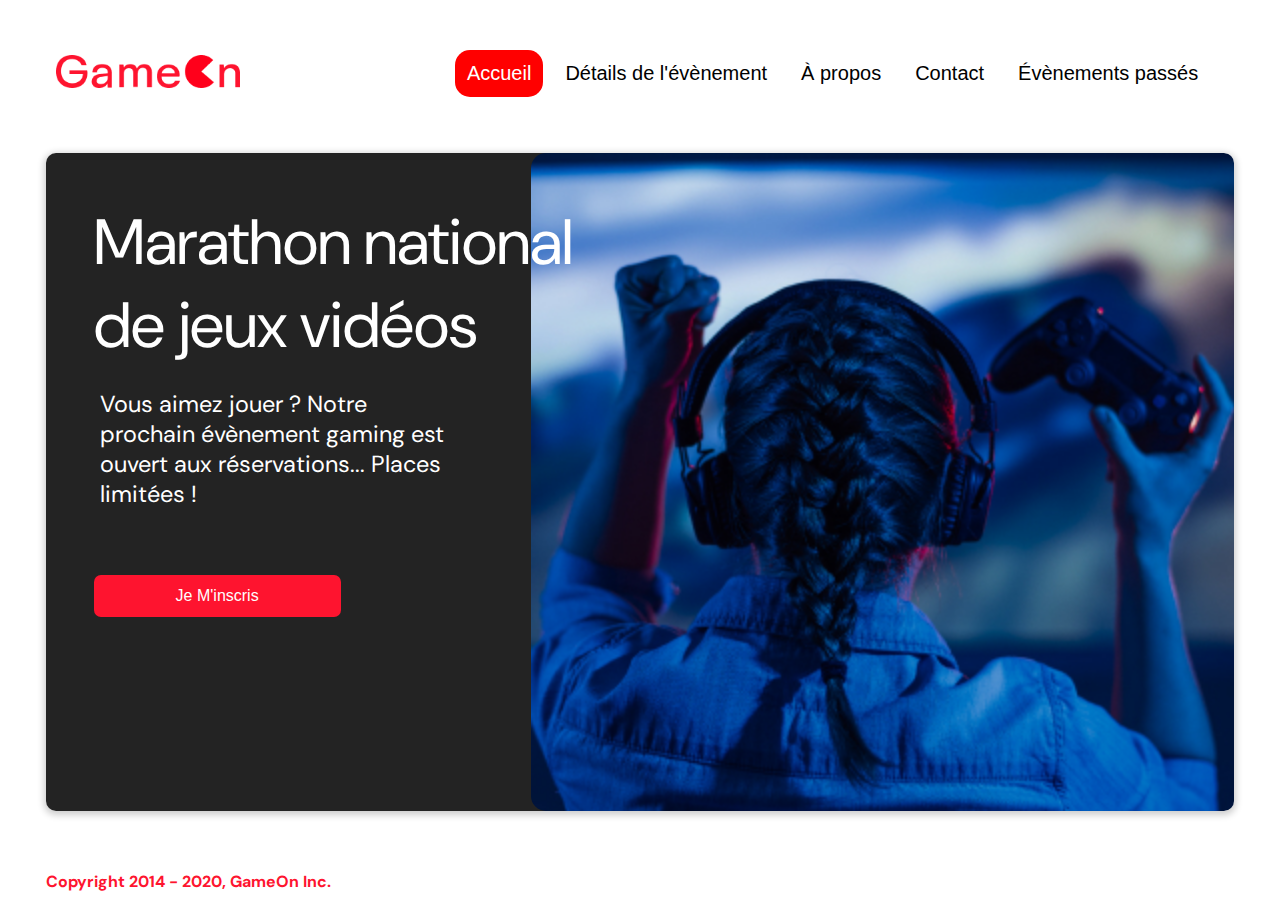
==== index.html @ 73be623e "style modification" ====
<!DOCTYPE html>
<html lang="FR-fr">
  <head>
    <meta charset="utf-8" />
    <title>GameOn - Réservation</title>
    <meta name="viewport" content="width=device-width,initial-scale=1" />
    <link rel="stylesheet" href="./css/style.css" />
    <link rel="stylesheet" href="./css/responsiv.css" />
    <link rel="stylesheet" href="https://cdnjs.cloudflare.com/ajax/libs/font-awesome/4.7.0/css/font-awesome.min.css">
    <link href="https://fonts.googleapis.com/css?family=DM+Sans" rel="stylesheet"/>
  </head>
  <body>
    <div id="bloc-page">
      <!-- header avec logo et menu de navigation responsiv (bouton menu pour les petites resolution)-->
      <div class="topnav" id="myTopnav">
        <div class="header-logo">
          <img alt="logo"  src="public/Logo.png"/>
        </div>
        <div class="main-navbar">
          <a href="javascript:void(0);" class="icon" onclick="editNav()"><i class="fa fa-bars"></i></a>
          <a href="#" class="active"><span>Accueil</span></a>
          <a href="#"><span>Détails de l'évènement</span></a>
          <a href="#"><span>À propos</span></a>
          <a href="#"><span>Contact</span></a>
          <a href="#"><span>Évènements passés</span></a>
        </div>
      </div>
      <main>
        <div class="hero-section">
          <div class="hero-content">
            <h1 class="hero-headline">
              Marathon national<br>
              de jeux vidéos
            </h1>
            <p class="hero-text">
              Vous aimez jouer ? Notre prochain évènement gaming est ouvert
              aux réservations... Places limitées !
            </p>
            <button class="btn-signup modal-btn" onclick="modalDisplay('block')">
              je m'inscris
            </button>
          </div>
          <div class="hero-img">
            <img src="public/bg_img.jpg" alt="img" />
          </div>
          <button class="btn-signup modal-btn" onclick="modalDisplay('block')">
            Je m'inscris
          </button>
        </div>

        <div class="bground" id="modal">
          <div class="content">
            <span onclick="modalDisplay('none')" 
          class="close"></span>
            <div class="modal-body">
              <form
                name="reserve"
                action="index.html"
                method="get"
                class="registration-form"
              >
                <div
                  class="formData">
                  <label for="first">Prénom</label><br>
                  <input
                    class="text-control"
                    type="text"
                    id="first"
                    name="first"
                    pattern="[a-z]"
                  /><br>
                  <span class="firstErrorMsg hidden">Veuillez entrer 2 caractères ou plus pour le champ du prénom</span>
                </div>
                <div
                  class="formData">
                  <label for="last">Nom</label><br>
                  <input
                    class="text-control"
                    type="text"
                    id="last"
                    name="last"
                  /><br>
                  <span class="hidden lastErrorMsg">Veuillez entrer 2 caractères ou plus pour le champ du nom</span>
                </div>
                <div
                  class="formData">
                  <label for="email">E-mail</label><br>
                  <input
                    class="text-control"
                    id="email"
                    name="email"
                  /><br>
                  <span class="hidden emailErrorMsg">Veuillez entrer un email valide</span>
                </div>
                <div
                  class="formData">
                  <label for="birthdate">Date de naissance</label><br>
                  <input
                    class="text-control"
                    type="date"
                    id="birthdate"
                    name="birthdate"
                  /><br>
                  <span class="hidden ageErrorMsg">Vous devez entrer votre date de naissance</span>
                </div>
                <div
                  class="formData">
                  <label for="quantity">À combien de tournois GameOn avez-vous déjà participé ?</label><br>
                  <input type="number" class="text-control" id="quantity" name="quantity" min="0" max="99">
                    <span class="hidden tournamentErrorMsg">Vous devez choisir une option.</span>
                </div>
                <label>Quelles villes ?</label>
                <div
                  class="formData" id="city-radios">
                  <input
                    class="checkbox-input"
                    type="radio"
                    id="location1"
                    name="location"
                    value="New York"
                  />
                  <label class="checkbox-label" for="location1">
                    <span class="checkbox-icon"></span>
                    New York</label
                  >
                  <input
                    class="checkbox-input"
                    type="radio"
                    id="location2"
                    name="location"
                    value="San Francisco"
                  />
                  <label class="checkbox-label" for="location2">
                    <span class="checkbox-icon"></span>
                    San Francisco</label
                  >
                  <input
                    class="checkbox-input"
                    type="radio"
                    id="location3"
                    name="location"
                    value="Seattle"
                  />
                  <label class="checkbox-label" for="location3">
                    <span class="checkbox-icon"></span>
                    Seattle</label
                  >
                  <input
                    class="checkbox-input"
                    type="radio"
                    id="location4"
                    name="location"
                    value="Chicago"
                  />
                  <label class="checkbox-label" for="location4">
                    <span class="checkbox-icon"></span>
                    Chicago</label
                  >
                  <input
                    class="checkbox-input"
                    type="radio"
                    id="location5"
                    name="location"
                    value="Boston"
                  />
                  <label class="checkbox-label" for="location5">
                    <span class="checkbox-icon"></span>
                    Boston</label
                  >
                  <input
                    class="checkbox-input"
                    type="radio"
                    id="location6"
                    name="location"
                    value="Portland"
                  />
                  <label class="checkbox-label" for="location6">
                    <span class="checkbox-icon"></span>
                    Portland</label
                  >
                  <span class="hidden tournamentCityErrorMsg">Vous devez choisir une option.</span>
                </div>


                <div
                  class="formData"
                  id="termsAndConditions">
                  <input
                    class="checkbox-input"
                    type="checkbox"
                    id="acceptConditions"
                  />
                  <label class="checkbox2-label" for="acceptConditions" >
                    <span class="checkbox-icon"></span>
                    J'ai lu et accepté les conditions d'utilisation.
                  </label>
                  <br>
                  <input class="checkbox-input" type="checkbox" id="checkbox2" />
                  <label class="checkbox2-label" for="checkbox2">
                    <span class="checkbox-icon"></span>
                    Je souhaite être prévenu des prochains évènements.
                  </label>
                  <br>
                  <span class="hidden termsCheckMsg">Vous devez accepté les conditions d'utilisation</span>
                </div>
                <input id="submit-button" class="btn-submit" type="submit" value="C'est parti" onclick="isFormValid()" />
              </form>
            </div>
          </div>
        </div>
      </main>
      <div class="bground-thank" id="thank">
        <div class="content-thank">
          <span class="close" id="closethanks" onclick="thankDisplay('none')"></span>
          <div class="thank-body">
            <p class="text-thank">Merci !<br/> Votre réservation a bien été reçue.</p>
          </div>
          <button type="submit" class="btn-submit button-thank" value="Fermer" onclick="thankDisplay('none')"/>
        </div>
      </div>
      <footer>
        <p class="copyrights">
          Copyright 2014 - 2020, GameOn Inc.
        </p>
      </footer>
      <script src="scripts/form.js"></script>
      <script src="scripts/responsiv.js"></script>
      <script src="scripts/notify-inscription.js"></script>
    </div>
  </body>
</html>
---- css/style.css ----
@charset "UTF-8";
:root {
  --font-default: "DM Sans", Arial, Helvetica, sans-serif;
  --font-slab: var(--font-default);
  --modal-duration: 0.8s;
}

* {
  box-sizing: border-box;
  margin: 0;
  padding: 0;
}

body {
  margin: auto;
  display: flex;
  flex-direction: column;
  background-image: url("background.png");
  font-family: var(--font-default);
  font-size: 18px;
  max-width: 1300px;
}

main {
  font-size: 130%;
  font-weight: bolder;
  color: black;
  padding-top: 0.5vw;
  padding-left: 2vw;
  padding-right: 2vw;
  margin: 1px 20px 15px;
  border-radius: 2rem;
  text-align: justify;
}

.modal-btn {
  background: #fe142f;
  border-radius: 1rem;
  color: #fff;
  cursor: pointer;
  display: flex;
  font-size: 1rem;
}

.modal-btn:hover {
  background: #3876ac;
}

.text-label {
  font-weight: normal;
  font-size: 16px;
}

.hero-section {
  border-radius: 10px;
  display: flex;
  grid-template-columns: repeat(12, 1fr);
  overflow: hidden;
  box-shadow: 0 2px 7px 2px rgba(0, 0, 0, 0.2);
  margin-bottom: 10px;
}

.hero-content {
  width: 40%;
  padding: 3rem 3rem;
  background: #232323;
  color: #fff;
  position: relative;
  text-align: left;
}

.hero-content::after {
  content: "";
  width: 50%;
  height: 100%;
  background: #232323;
  position: absolute;
  right: -80px;
  top: 0;
}

.hero-content > * {
  position: relative;
  z-index: 1;
}

.hero-headline {
  font-size: 4rem;
  font-weight: normal;
  white-space: nowrap;
}

.hero-text {
  font-weight: normal;
  margin-top: 1rem;
  grid-column: span 7;
}

.btn-signup {
  outline: none;
  text-transform: capitalize;
  font-size: 1.3rem;
  margin-top: 59px;
}

.hero-img img {
  position: relative;
  left: 10px;
  border-radius: 15px;
  display: flex;
  height: 100%;
  width: 200%;
  object-fit: cover;
  padding: 0;
}

.copyrights {
  color: #fe142f;
  padding: 0;
  font-size: 1rem;
  margin: 60px 0 30px;
  font-weight: bolder;
}

.hero-section > .btn-signup {
  display: none;
}

footer {
  padding-left: 2vw;
  padding-right: 2vw;
  margin: 0 20px;
}

p {
  margin-bottom: 0;
  padding: 0.5vw;
}

.formData span {
  color: red;
  font-size: 13px;
}

.hidden {
  display: none;
}

img {
  padding-right: 1rem;
}

.topnav {
  overflow: hidden;
  margin: 3.5%;
}

.header-logo {
  float: left;
  padding-left: 0.7rem;
  padding-top: 10px;
}

.header-logo img {
  width: 200px;
}

.main-navbar {
  float: right;
  margin-right: 20px;
}

.topnav a {
  float: left;
  display: block;
  color: #000000;
  text-align: center;
  padding: 12px 12px;
  margin: 5px;
  text-decoration: none;
  font-size: 20px;
  font-family: Roboto, sans-serif;
}

.topnav a:hover {
  background-color: #ff0000;
  color: #ffffff;
  border-radius: 15px;
}

.topnav a.active {
  background-color: #ff0000;
  color: #ffffff;
  border-radius: 15px;
}

.topnav .icon {
  display: none;
}

.footer {
  margin: 20px;
  padding: 10px;
  font-family: var(--font-slab);
}

/* Modal form */
.button {
  background: #fe142f;
  margin-top: 0.5em;
  padding: 1em;
  color: #fff;
  border-radius: 15px;
  cursor: pointer;
  font-size: 16px;
}

.button:hover {
  background: #3876ac;
}

.smFont {
  font-size: 16px;
}

.bground {
  display: none;
  position: fixed;
  z-index: 1;
  left: 0;
  top: 0;
  height: 100%;
  width: 100%;
  overflow: auto;
  background-color: rgba(26, 39, 156, 0.4);
}

#thank {
display: none;
}

.bground-thank {
  display: none;
  position: fixed;
  z-index: 1;
  left: 0;
  top: 0;
  height: 100%;
  width: 100%;
  overflow: auto;
}

.content {
  margin: 5% auto;
  width: 100%;
  max-width: 500px;
  animation-name: modalopen;
  animation-duration: var(--modal-duration);
  background: #232323;
  border-radius: 10px;
  overflow: hidden;
  position: relative;
  color: #fff;
  padding-top: 10px;
}

.content-thank {
  margin: 5% auto;
  width: 100%;
  max-width: 500px;
  height: 740px;
  animation-name: thankopen;
  animation-duration: var(--thank-duration);
  background: #232323;
  border-radius: 10px;
  position: relative;
  padding-top: 10px;
}

.modal-body {
  padding: 15px 8%;
  margin: 15px auto;
}

label {
  font-family: var(--font-default);
  font-size: 15px;
  font-weight: normal;
  display: inline-block;
  margin-bottom: 9px;
}

input {
  padding: 8px;
  border: 0.8px solid #ccc;
  outline: none;
}

.text-control {
  margin: 0;
  padding: 8px;
  width: 100%;
  border-radius: 8px;
  font-size: 20px;
  height: 48px;
}

.formData[data-error]::after {
  content: attr(data-error);
  font-size: 0.2em;
  color: #e54858;
  display: block;
  margin-top: 7px;
  margin-bottom: 7px;
  text-align: right;
  line-height: 0.3;
  opacity: 0;
  transition: 0.3s;
}

.formData[data-error-visible="true"]::after {
  opacity: 1;
}

.formData[data-error-visible="true"] .text-control {
  border: 2px solid #e54858;
}

.checkbox-label,
.checkbox2-label {
  position: relative;
  margin-left: 36px;
  font-size: 12px;
  font-weight: normal;
}

.checkbox-label .checkbox-icon,
.checkbox2-label .checkbox-icon {
  display: block;
  width: 20px;
  height: 20px;
  border: 2px solid #279e7a;
  border-radius: 50%;
  text-indent: 29px;
  white-space: nowrap;
  position: absolute;
  left: -30px;
  top: -1px;
  transition: 0.3s;
}

.checkbox-label .checkbox-icon::after,
.checkbox2-label .checkbox-icon::after {
  content: "";
  width: 13px;
  height: 13px;
  background-color: #279e7a;
  border-radius: 50%;
  text-indent: 29px;
  white-space: nowrap;
  position: absolute;
  left: 50%;
  top: 50%;
  transform: translate(-50%, -50%);
  transition: 0.3s;
  opacity: 0;
}

.checkbox-input {
  display: none;
}

.checkbox-input:checked + .checkbox-label .checkbox-icon::after,
.checkbox-input:checked + .checkbox2-label .checkbox-icon::after {
  opacity: 1;
}

.checkbox-input:checked + .checkbox2-label .checkbox-icon {
  background: #279e7a;
}

.checkbox2-label .checkbox-icon {
  border-radius: 4px;
  border: 0;
  background: #c4c4c4;
}

.checkbox2-label .checkbox-icon::after {
  width: 7px;
  height: 4px;
  border-radius: 2px;
  background: transparent;
  border: 2px solid transparent;
  border-bottom-color: #fff;
  border-left-color: #fff;
  transform: rotate(-55deg);
  left: 21%;
  top: 19%;
}

.close {
  position: absolute;
  right: 25px;
  top: 20px;
  width: 32px;
  height: 32px;
  opacity: 1;
  cursor: pointer;
  transform: scale(0.7);
}

.close:before,
.close:after {
  position: absolute;
  left: 15px;
  content: " ";
  height: 33px;
  width: 3px;
  background-color: #fff;
}

.close:before {
  transform: rotate(45deg);
}

.close:after {
  transform: rotate(-45deg);
}

.btn-submit,
.btn-signup {
  background: #fe142f;
  border-radius: 7px;
  border: 0;
  color: #fff;
  cursor: pointer;
  display: block;
  font-size: 1rem;
  padding: 12px 82px;
}

.btn-submit {
  margin-top: 0.5rem;
  width: 100%;
}
.text-thank {

  color: white;
  position: relative;
  top: 300px;

}

.button-thank{
  width: 40%;
  position: relative;
  top: 80%;
  left: 30%;
  
}

/* custom select styles */
.custom-select {
  position: relative;
  font-family: Arial;
  font-size: 1.1rem;
  font-weight: normal;
}

.custom-select select {
  display: none;
}

.select-selected {
  background-color: #fff;
}

/* Style the arrow inside the select element: */
.select-selected:after {
  position: absolute;
  content: "";
  top: 10px;
  right: 13px;
  width: 11px;
  height: 11px;
  border: 3px solid transparent;
  border-bottom-color: #f00;
  border-left-color: #f00;
  transform: rotate(-48deg);
  border-radius: 5px 0 5px 0;
}

/* Point the arrow upwards when the select box is open (active): */
.select-selected.select-arrow-active:after {
  transform: rotate(135deg);
  top: 13px;
}

.select-items div,
.select-selected {
  color: #000;
  padding: 11px 16px;
  border: 1px solid transparent;
  border-color: transparent transparent rgba(0, 0, 0, 0.1) transparent;
  cursor: pointer;
  border-radius: 8px;
  height: 48px;
}

/* Style items (options): */
.select-items {
  position: absolute;
  background-color: #fff;
  top: 89%;
  left: 0;
  right: 0;
  z-index: 99;
}

/* Hide the items when the select box is closed: */
.select-hide {
  display: none;
}

.select-items div:hover,
.same-as-selected {
  background-color: rgba(0, 0, 0, 0.1);
}

@keyframes modalopen {
  from {
    opacity: 0;
    transform: translateY(-150px);
  }
  to {
    opacity: 1;
  }
}

.toast {
  display: flex;
  position: absolute;
  top: 0;
  left: 0;
  right: 0;
  margin: auto;
  justify-content: start;
  width: 375px;
  height: 120px;
  background: #f7f7f7;
  border-radius: 10px;
  box-shadow: 1px 7px 14px -5px rgba(0, 0, 0, 0.2);
  overflow: hidden;
  animation: slide-in .5s ease-out forwards;
}

.toast-content {
  display: flex;
  align-items: center;
  justify-content: start;
}

.before {
  width: 5px;
  height: 100px;
  border-top-left-radius: 10px;
  border-bottom-left-radius: 10px;
  background: #a2de96;
}

.toast-icon {
  align-items: center;
  background: #79d70f;
  border-radius: 50%;
  color: white;
  display: flex;
  height: 35px;
  justify-content: center;
  margin-left: 30px;
  width: 35px;
}

.text {
  width: 220px;
  align-self: flex-start;
  flex-wrap: wrap;
  display: flex;
  align-items: start;
  margin-left: 30px;
}

.text > * {
  margin: 0;
  width: 400px;
}

.toast-text:first-child {
  font-weight: bold;
  margin-top: 15px;
}

.message {
  margin-top: 1px;
  font-size: .8em;
  color: black;
}

.close {
  flex-grow: 1;
  display: flex;
  justify-content: flex-end;
  user-select: none;
  transform: translate(10px, -5px);
  font-size: 2.5em;
  color: #dddddd;
  cursor: pointer;
}

@keyframes toast {
  0% {
    opacity: 1;
  }
  100% {
    transform: translate(0, -10px);
    opacity: 0;
  }
}

.toast-area {
  z-index: 2;
  display: flex;
  justify-content: flex-start;
  flex-direction: column;
}

.toast-area > * {
  margin-top: 1em;
}

@keyframes slide-in {
  0% {
    transform: translate(0, -10px);
    opacity: 0;
  }
  100% {
    opacity: 1;
  }
}
---- css/responsiv.css ----
@media screen and (max-width: 800px) {
  .topnav a {
    display: none;
  }
  .topnav a.icon {
    align-items: center;
    display: flex;
    position: absolute;
    top: 25px;
    right: 20px;
    height: 2rem;
    justify-content: center;
    width: 2rem;
  }
  
  .topnav.responsive {
    position: relative;
  }

  .topnav.responsive .icon {
    position: absolute;
    top: 7px;
    right: 0px;
    display: flex;
    justify-content: center;
  }

  .topnav.responsive a {
    float: none;
    display: block;
    text-align: left;
  }

  .topnav a {
    display: none;
  }

  .topnav.responsive .main-navbar {
    margin-right: 40px;
  }

  .hero-section {
    display: flex;
    flex-direction: column;
    height: auto;
    box-shadow: none;
  }

  .hero-content {
    display: flex;
    flex-direction: column;
    background: #fff;
    color: #000;
    padding: 0;
    width: 97%;
  }
  
  .hero-img img {
    width: 95%;
  }
  .hero-content::after {
    content: unset;
  }
  .hero-content > .btn-signup {
    display: none;
  }
  .hero-section > .btn-signup {
    display: block;
    width: 40%;
    align-self: center;
    text-align: center;
    padding: 15px;
  }
  .hero-headline {
    font-size: 3rem;
    white-space: normal;
    overflow-wrap: break-word;
    width: 100%;
  }
  .hero-text {
    overflow-wrap: normal;
    font-size: 1rem;
  }
  .hero-img img {
    border-radius: 10px;
    margin-top: 40px;
    width: 97%;
  }
}
  
  /* affichage du contenu pour format smatphone et tablette */
@media screen and (min-width: 540px) and (max-width: 800px) {
  .hero-section {
    display: block;
    box-shadow: unset;
  }
  .hero-section > .btn-signup {
    display: block;
    margin: 32px auto 10px;
    padding: 12px 35px;
  }
  .hero-content {
    background: #fff;
    color: #000;
    padding: 0;
    width: 100%;
    text-align: center;
  }
  .hero-content::after {
    content: unset;
  }
  .hero-content .btn-signup {
    display: none;
  }
  .hero-headline {
    font-size: 4rem;
    white-space: normal;
    overflow-wrap: break-word;
    width: 90%;
  }
  .hero-text  {
    overflow-wrap: normal;
    font-size: 1rem;
  }
  .hero-img img {
    border-radius: 10px;
    margin-top: 40px;
    width: 97%;
  }
  .copyrights {
    margin-top: 50px;
  }
}
@media screen and (min-width: 800px) and (max-width: 994px) {
  .topnav {
    display: flex;
    flex-direction: column;
  }
  .main-navbar {
    display: flex;
    justify-content: space-evenly;
    padding-top: 10px;
  }
}
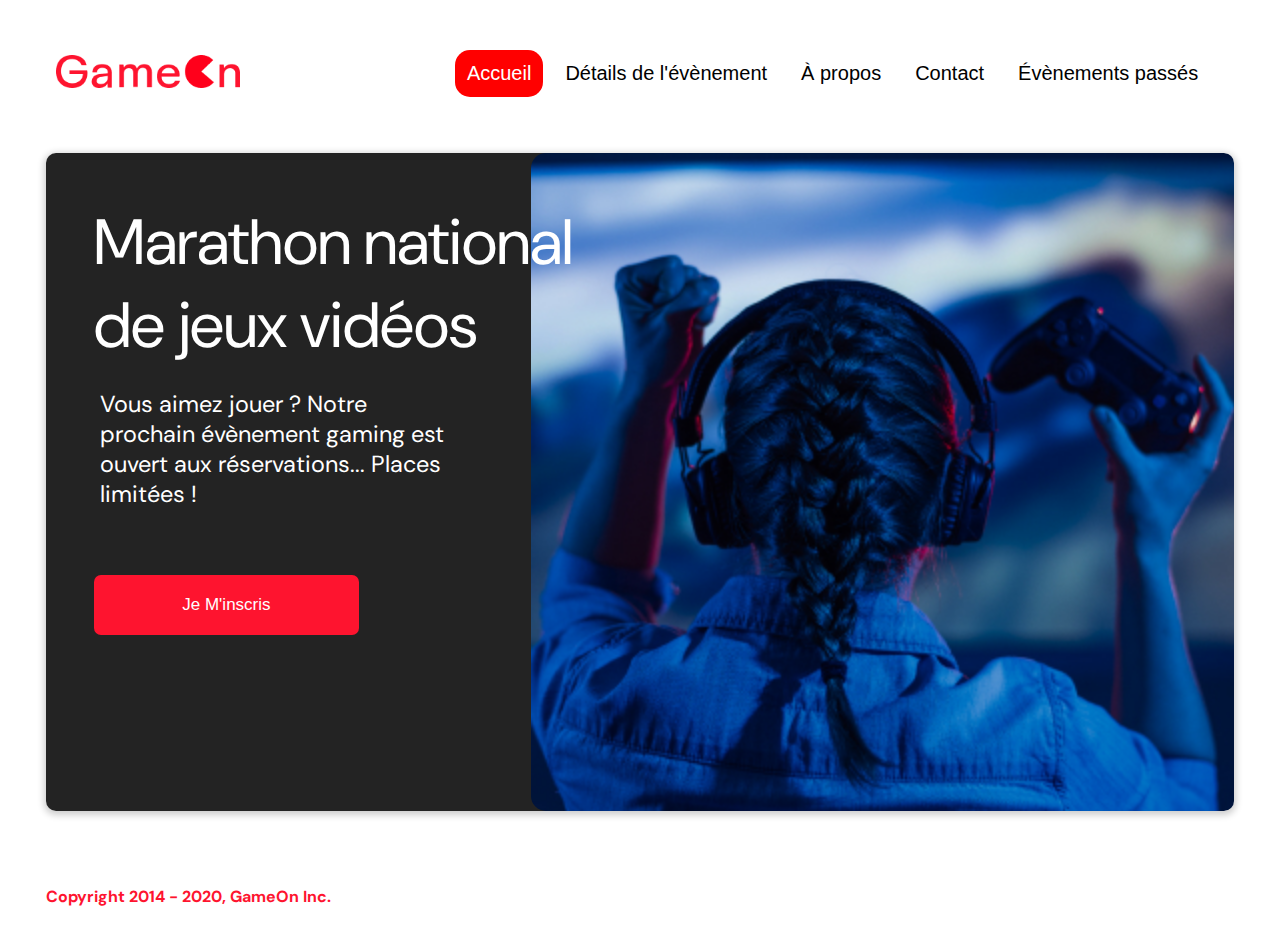
==== commit 91082717: "css + js" ====
--- a/index.html
+++ b/index.html
@@ -53,54 +53,25 @@
             <span onclick="modalDisplay('none')" 
           class="close"></span>
             <div class="modal-body">
-              <form
-                name="reserve"
-                action="index.html"
-                method="get"
-                class="registration-form"
-              >
-                <div
-                  class="formData">
+              <form name="reserve" action="index.html" method="get" class="registration-form" >
+                <div class="formData">
                   <label for="first">Prénom</label><br>
-                  <input
-                    class="text-control"
-                    type="text"
-                    id="first"
-                    name="first"
-                    pattern="[a-z]"
-                  /><br>
+                  <input class="text-control" type="text" id="first" name="first" onkeypress="regExFirstName()" /><br>
                   <span class="firstErrorMsg hidden">Veuillez entrer 2 caractères ou plus pour le champ du prénom</span>
                 </div>
-                <div
-                  class="formData">
+                <div class="formData">
                   <label for="last">Nom</label><br>
-                  <input
-                    class="text-control"
-                    type="text"
-                    id="last"
-                    name="last"
-                  /><br>
+                  <input class="text-control" type="text" id="last" name="last" /><br>
                   <span class="hidden lastErrorMsg">Veuillez entrer 2 caractères ou plus pour le champ du nom</span>
                 </div>
-                <div
-                  class="formData">
+                <div class="formData">
                   <label for="email">E-mail</label><br>
-                  <input
-                    class="text-control"
-                    id="email"
-                    name="email"
-                  /><br>
+                  <input class="text-control" id="email" name="email" /><br>
                   <span class="hidden emailErrorMsg">Veuillez entrer un email valide</span>
                 </div>
-                <div
-                  class="formData">
+                <div class="formData">
                   <label for="birthdate">Date de naissance</label><br>
-                  <input
-                    class="text-control"
-                    type="date"
-                    id="birthdate"
-                    name="birthdate"
-                  /><br>
+                  <input class="text-control" type="date" id="birthdate" name="birthdate" /><br>
                   <span class="hidden ageErrorMsg">Vous devez entrer votre date de naissance</span>
                 </div>
                 <div
@@ -109,87 +80,48 @@
                   <input type="number" class="text-control" id="quantity" name="quantity" min="0" max="99">
                     <span class="hidden tournamentErrorMsg">Vous devez choisir une option.</span>
                 </div>
-                <label>Quelles villes ?</label>
-                <div
-                  class="formData" id="city-radios">
-                  <input
-                    class="checkbox-input"
-                    type="radio"
-                    id="location1"
-                    name="location"
-                    value="New York"
-                  />
-                  <label class="checkbox-label" for="location1">
-                    <span class="checkbox-icon"></span>
-                    New York</label
-                  >
-                  <input
-                    class="checkbox-input"
-                    type="radio"
-                    id="location2"
-                    name="location"
-                    value="San Francisco"
-                  />
-                  <label class="checkbox-label" for="location2">
-                    <span class="checkbox-icon"></span>
-                    San Francisco</label
-                  >
-                  <input
-                    class="checkbox-input"
-                    type="radio"
-                    id="location3"
-                    name="location"
-                    value="Seattle"
-                  />
-                  <label class="checkbox-label" for="location3">
-                    <span class="checkbox-icon"></span>
-                    Seattle</label
-                  >
-                  <input
-                    class="checkbox-input"
-                    type="radio"
-                    id="location4"
-                    name="location"
-                    value="Chicago"
-                  />
-                  <label class="checkbox-label" for="location4">
-                    <span class="checkbox-icon"></span>
-                    Chicago</label
-                  >
-                  <input
-                    class="checkbox-input"
-                    type="radio"
-                    id="location5"
-                    name="location"
-                    value="Boston"
-                  />
-                  <label class="checkbox-label" for="location5">
-                    <span class="checkbox-icon"></span>
-                    Boston</label
-                  >
-                  <input
-                    class="checkbox-input"
-                    type="radio"
-                    id="location6"
-                    name="location"
-                    value="Portland"
-                  />
-                  <label class="checkbox-label" for="location6">
-                    <span class="checkbox-icon"></span>
-                    Portland</label
-                  >
+                <label class="cityRadioContainer">Quelles villes ?</label>
+                  <div class="formData" id="city-radios">
+                    <input class="checkbox-input" type="radio" id="location1" name="location" value="New York" />
+                    <label class="checkbox-label" for="location1">
+                      <span class="checkbox-icon"></span>
+                      New York
+                    </label>
+                    <input class="checkbox-input" type="radio" id="location2" name="location" value="San Francisco" />
+                    <label class="checkbox-label" for="location2">
+                      <span class="checkbox-icon"></span>
+                      San Francisco
+                    </label>
+                    <input class="checkbox-input" type="radio" id="location3" name="location" value="Seattle" />
+                    <label class="checkbox-label" for="location3">
+                      <span class="checkbox-icon"></span>
+                      Seattle
+                    </label>
+                  </div>
+                  <div class="formData">
+                    <input class="checkbox-input" type="radio" id="location4" name="location" value="Chicago" />
+                    <label class="checkbox-label" for="location4">
+                      <span class="checkbox-icon"></span>
+                      Chicago
+                    </label>
+                    <input class="checkbox-input" type="radio" id="location5" name="location" value="Boston" />
+                    <label class="checkbox-label" for="location5">
+                      <span class="checkbox-icon"></span>
+                      Boston
+                    </label>
+                    <input class="checkbox-input" type="radio" id="location6" name="location" value="Portland" />
+                    <label class="checkbox-label" for="location6">
+                      <span class="checkbox-icon"></span>
+                      Portland
+                    </label>
+                  </div>
+                </label>
                   <span class="hidden tournamentCityErrorMsg">Vous devez choisir une option.</span>
                 </div>
 
 
-                <div
-                  class="formData"
-                  id="termsAndConditions">
-                  <input
-                    class="checkbox-input"
-                    type="checkbox"
-                    id="acceptConditions"
-                  />
+                <div class="formData" id="termsAndConditions">
+                  <input class="checkbox-input" type="checkbox" id="acceptConditions"/>
                   <label class="checkbox2-label" for="acceptConditions" >
                     <span class="checkbox-icon"></span>
                     J'ai lu et accepté les conditions d'utilisation.
@@ -215,7 +147,7 @@
           <div class="thank-body">
             <p class="text-thank">Merci !<br/> Votre réservation a bien été reçue.</p>
           </div>
-          <button type="submit" class="btn-submit button-thank" value="Fermer" onclick="thankDisplay('none')"/>
+          <button type="submit" class="btn-submit button-thank" value="Fermer" onclick="thankDisplay('none')"> Fermer </button>
         </div>
       </div>
       <footer>
--- a/css/style.css
+++ b/css/style.css
@@ -101,6 +101,9 @@
   text-transform: capitalize;
   font-size: 1.3rem;
   margin-top: 59px;
+  width: 70%;
+  padding-left: auto;
+  padding-right: auto;
 }
 
 .hero-img img {
@@ -138,8 +141,21 @@
 }
 
 .formData span {
+  position: relative;
+  bottom: 0px;
+  left: 5px;
   color: red;
   font-size: 13px;
+  width: 100%;
+}
+
+.tournamentCityErrorMsg{
+  position: relative;
+  bottom: 0px;
+  left: 0px;
+  color: red;
+  font-size: 13px;
+
 }
 
 .hidden {
@@ -279,7 +295,7 @@
 
 .modal-body {
   padding: 15px 8%;
-  margin: 15px auto;
+  margin: 15px 0 0;
 }
 
 label {
@@ -398,6 +414,26 @@
   top: 19%;
 }
 
+.cityRadioContainer {
+  display: flex;
+  padding-top: 10px;
+  
+}
+
+
+#city-radios {
+  display: flex;
+  flex-wrap: wrap;
+  flex-grow: 3;
+}
+
+#termsAndConditions {
+  display: block;
+  position: relative;
+  padding-left: 40px;
+  padding-right: 40px;
+}
+
 .close {
   position: absolute;
   right: 25px;
@@ -435,27 +471,41 @@
   color: #fff;
   cursor: pointer;
   display: block;
-  font-size: 1rem;
-  padding: 12px 82px;
+  font-size: 17px;
+  padding-right: auto;
+  padding-left: auto;
+  padding-top: 20px;
+  padding-bottom: 20px;
 }
 
 .btn-submit {
-  margin-top: 0.5rem;
-  width: 100%;
+  display: block;
+  margin-top: 20px;
+  margin-right: auto;
+  margin-bottom: 20px;
+  margin-left: auto;
+  width: 40%;
+
 }
 .text-thank {
 
   color: white;
   position: relative;
   top: 300px;
+  text-align: center;
 
 }
 
 .button-thank{
+  height: 20px;
   width: 40%;
   position: relative;
   top: 80%;
-  left: 30%;
+  margin-left: auto;
+  margin-right: auto;
+  padding-top: 10px;
+  padding-bottom: 30px;
+  font-size: 15px;
   
 }
 
@@ -616,6 +666,8 @@
   cursor: pointer;
 }
 
+
+
 @keyframes toast {
   0% {
     opacity: 1;
--- a/css/responsiv.css
+++ b/css/responsiv.css
@@ -7,32 +7,43 @@
     display: flex;
     position: absolute;
     top: 25px;
-    right: 20px;
+    right: 25px;
     height: 2rem;
+    width: 2rem;
     justify-content: center;
-    width: 2rem;
+    color: #FE142F;
+    background-color: #ffff;
   }
   
+  .topnav a.icon:hover {
+    color: #FE142F;
+    border: 2px solid #FE142F;
+    box-shadow: 0px 0px 3px #FE142F;
+  }
+
+  .topnav a.icon:active {
+    color: #FE142F;
+    border: 2px solid #FE142F;
+    box-shadow: 0px 0px 3px #FE142F;
+  }
+
   .topnav.responsive {
     position: relative;
   }
 
   .topnav.responsive .icon {
     position: absolute;
-    top: 7px;
+    top: 0px;
     right: 0px;
     display: flex;
     justify-content: center;
+    color: #fff;
   }
 
   .topnav.responsive a {
     float: none;
     display: block;
     text-align: left;
-  }
-
-  .topnav a {
-    display: none;
   }
 
   .topnav.responsive .main-navbar {
@@ -67,9 +78,10 @@
   .hero-section > .btn-signup {
     display: block;
     width: 40%;
-    align-self: center;
-    text-align: center;
     padding: 15px;
+    margin-top: 25px;
+    margin-right: auto;
+    margin-left: auto;
   }
   .hero-headline {
     font-size: 3rem;
@@ -86,6 +98,11 @@
     margin-top: 40px;
     width: 97%;
   }
+  .copyrights {
+    display: block;
+    margin-right: auto;
+    margin-left: auto;
+  }
 }
   
   /* affichage du contenu pour format smatphone et tablette */
@@ -94,9 +111,9 @@
     display: block;
     box-shadow: unset;
   }
-  .hero-section > .btn-signup {
+  .btn-signup {
     display: block;
-    margin: 32px auto 10px;
+    margin-top: 20px;
     padding: 12px 35px;
   }
   .hero-content {
@@ -114,21 +131,31 @@
   }
   .hero-headline {
     font-size: 4rem;
+    font-weight: 600;
     white-space: normal;
     overflow-wrap: break-word;
     width: 90%;
+    text-align: start;
   }
-  .hero-text  {
+  .hero-text {
     overflow-wrap: normal;
-    font-size: 1rem;
+    font-size: 20px;
+    font-weight: 600;
+    line-height: 17px;
+    line-height: 25px;
+    width: 100%;
+    text-align: start;
   }
   .hero-img img {
     border-radius: 10px;
-    margin-top: 40px;
+    margin-top: 20px;
     width: 97%;
   }
   .copyrights {
-    margin-top: 50px;
+    margin-top: 29px;
+    display: block;
+    margin-left: auto;
+    margin-right: auto;
   }
 }
 @media screen and (min-width: 800px) and (max-width: 994px) {
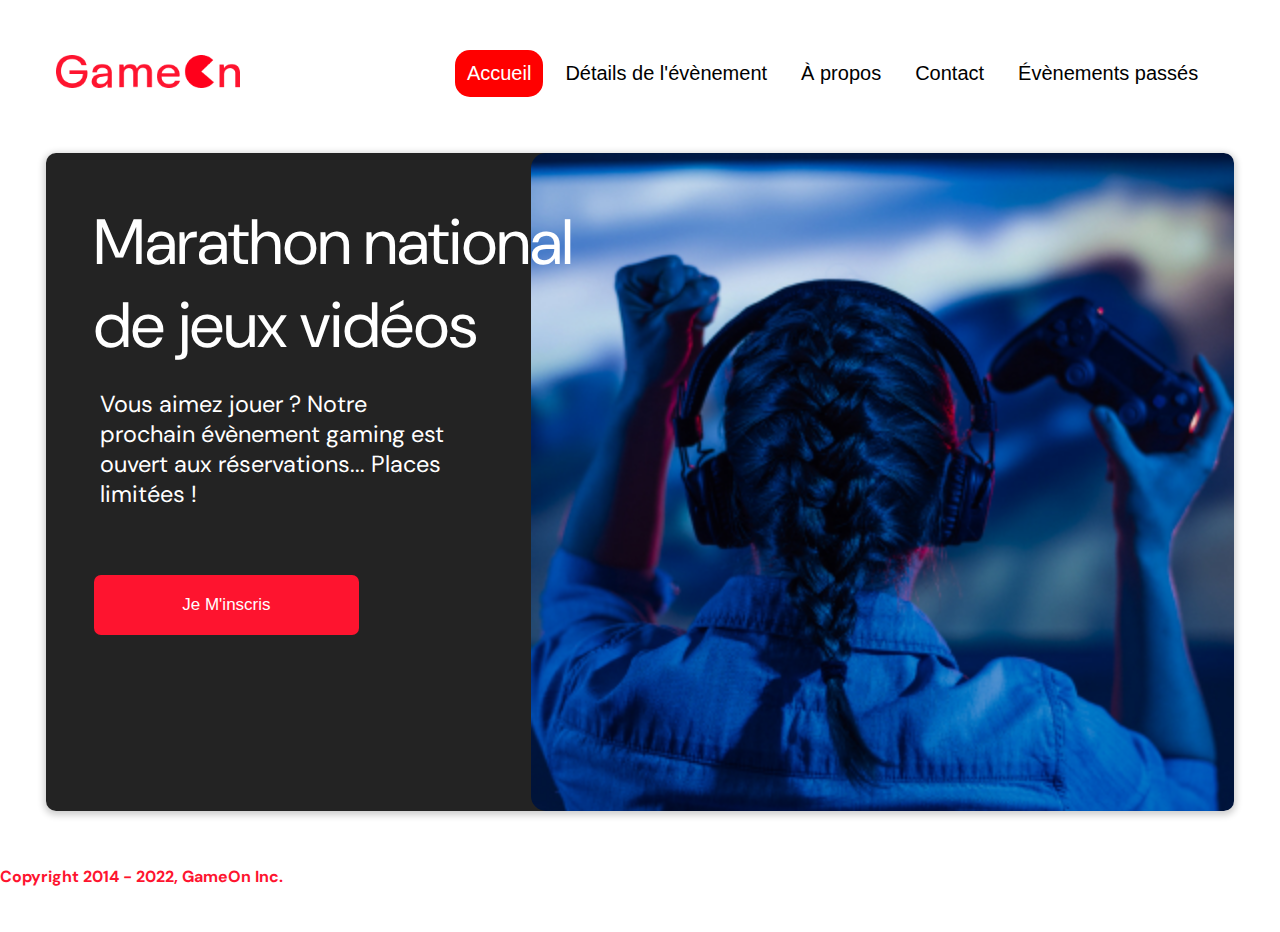
==== commit 2680778c: "Update index.html" ====
--- a/index.html
+++ b/index.html
@@ -152,7 +152,7 @@
       </div>
       <footer>
         <p class="copyrights">
-          Copyright 2014 - 2020, GameOn Inc.
+          Copyright 2014 - 2022, GameOn Inc.
         </p>
       </footer>
       <script src="scripts/form.js"></script>
--- a/css/style.css
+++ b/css/style.css
@@ -121,7 +121,6 @@
   color: #fe142f;
   padding: 0;
   font-size: 1rem;
-  margin: 60px 0 30px;
   font-weight: bolder;
 }
 
@@ -130,9 +129,9 @@
 }
 
 footer {
-  padding-left: 2vw;
-  padding-right: 2vw;
-  margin: 0 20px;
+  display: flex;
+  margin: 40px 0 45px 0;
+
 }
 
 p {
@@ -160,6 +159,10 @@
 
 .hidden {
   display: none;
+}
+
+.inputError {
+  border: 2px solid #f00;
 }
 
 img {
@@ -495,7 +498,6 @@
   text-align: center;
 
 }
-
 .button-thank{
   height: 20px;
   width: 40%;
--- a/css/responsiv.css
+++ b/css/responsiv.css
@@ -98,10 +98,13 @@
     margin-top: 40px;
     width: 97%;
   }
+  footer {
+    display: flex;
+   justify-content: center;
+  }
   .copyrights {
-    display: block;
-    margin-right: auto;
-    margin-left: auto;
+    display: flex;
+
   }
 }
   
@@ -151,6 +154,10 @@
     margin-top: 20px;
     width: 97%;
   }
+  footer {
+    display: flex;
+    justify-content: center;
+  }
   .copyrights {
     margin-top: 29px;
     display: block;
@@ -168,4 +175,8 @@
     justify-content: space-evenly;
     padding-top: 10px;
   }
+  footer {
+    display: flex;
+    justify-content: center;
+  }
 }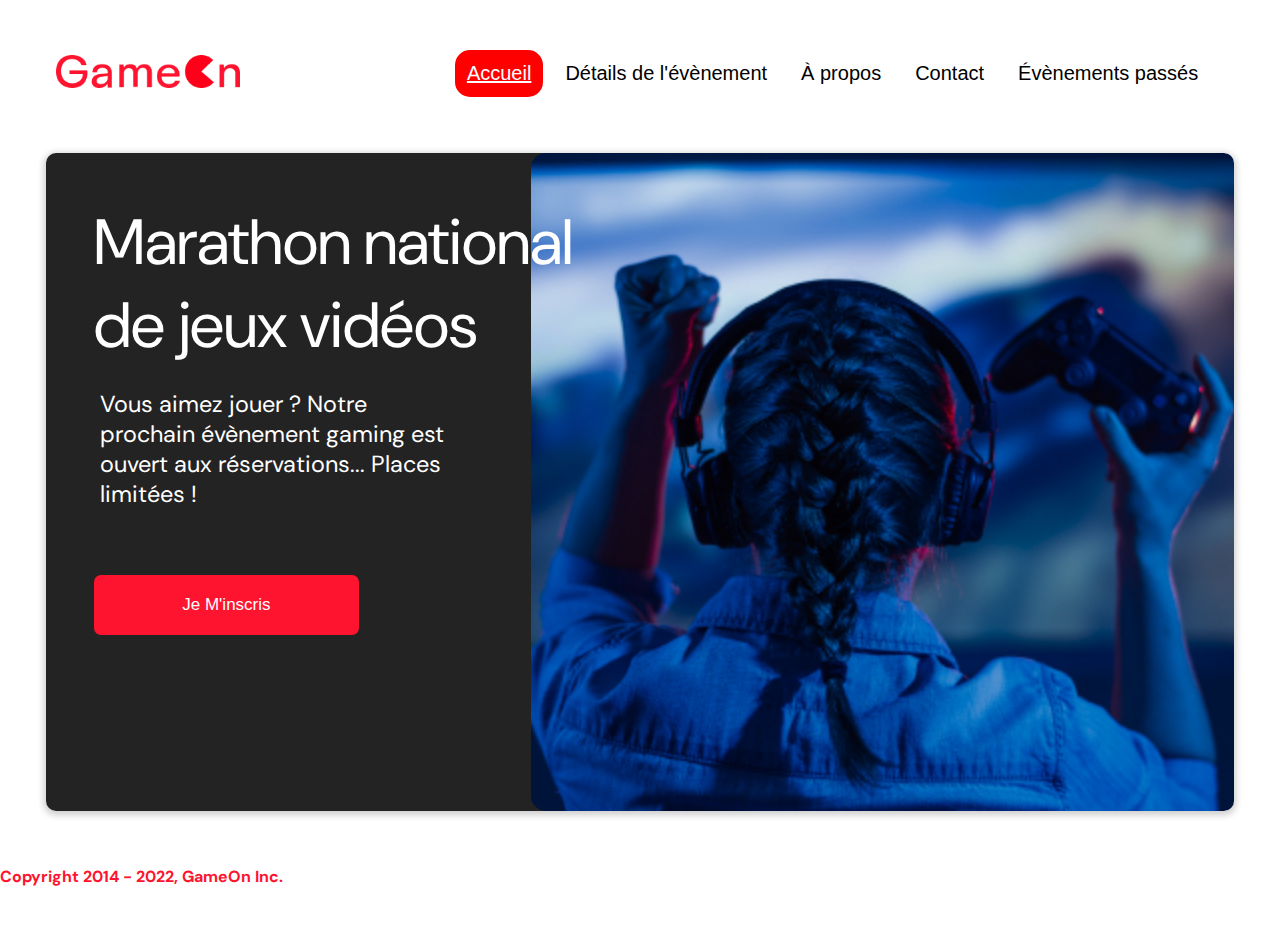
==== commit eda8eb21: "Update index.html" ====
--- a/index.html
+++ b/index.html
@@ -77,10 +77,10 @@
                 <div
                   class="formData">
                   <label for="quantity">À combien de tournois GameOn avez-vous déjà participé ?</label><br>
-                  <input type="number" class="text-control" id="quantity" name="quantity" min="0" max="99">
+                  <input type="number" class="text-control" id="quantity" name="quantity" min="0" max="999999999">
                     <span class="hidden tournamentErrorMsg">Vous devez choisir une option.</span>
                 </div>
-                <label class="cityRadioContainer">Quelles villes ?</label>
+                <label class="cityRadioContainer">A quelle tournois souhaitez-vous participer cette année ?</label>
                   <div class="formData" id="city-radios">
                     <input class="checkbox-input" type="radio" id="location1" name="location" value="New York" />
                     <label class="checkbox-label" for="location1">
@@ -127,13 +127,13 @@
                     J'ai lu et accepté les conditions d'utilisation.
                   </label>
                   <br>
+                  <span class="hidden termsCheckMsg">Vous devez accepté les conditions d'utilisation</span>
                   <input class="checkbox-input" type="checkbox" id="checkbox2" />
                   <label class="checkbox2-label" for="checkbox2">
                     <span class="checkbox-icon"></span>
                     Je souhaite être prévenu des prochains évènements.
                   </label>
-                  <br>
-                  <span class="hidden termsCheckMsg">Vous devez accepté les conditions d'utilisation</span>
+                  
                 </div>
                 <input id="submit-button" class="btn-submit" type="submit" value="C'est parti" onclick="isFormValid()" />
               </form>
--- a/css/style.css
+++ b/css/style.css
@@ -205,12 +205,14 @@
   background-color: #ff0000;
   color: #ffffff;
   border-radius: 15px;
+  text-decoration: underline;
 }
 
 .topnav a.active {
   background-color: #ff0000;
   color: #ffffff;
   border-radius: 15px;
+  text-decoration: underline;
 }
 
 .topnav .icon {
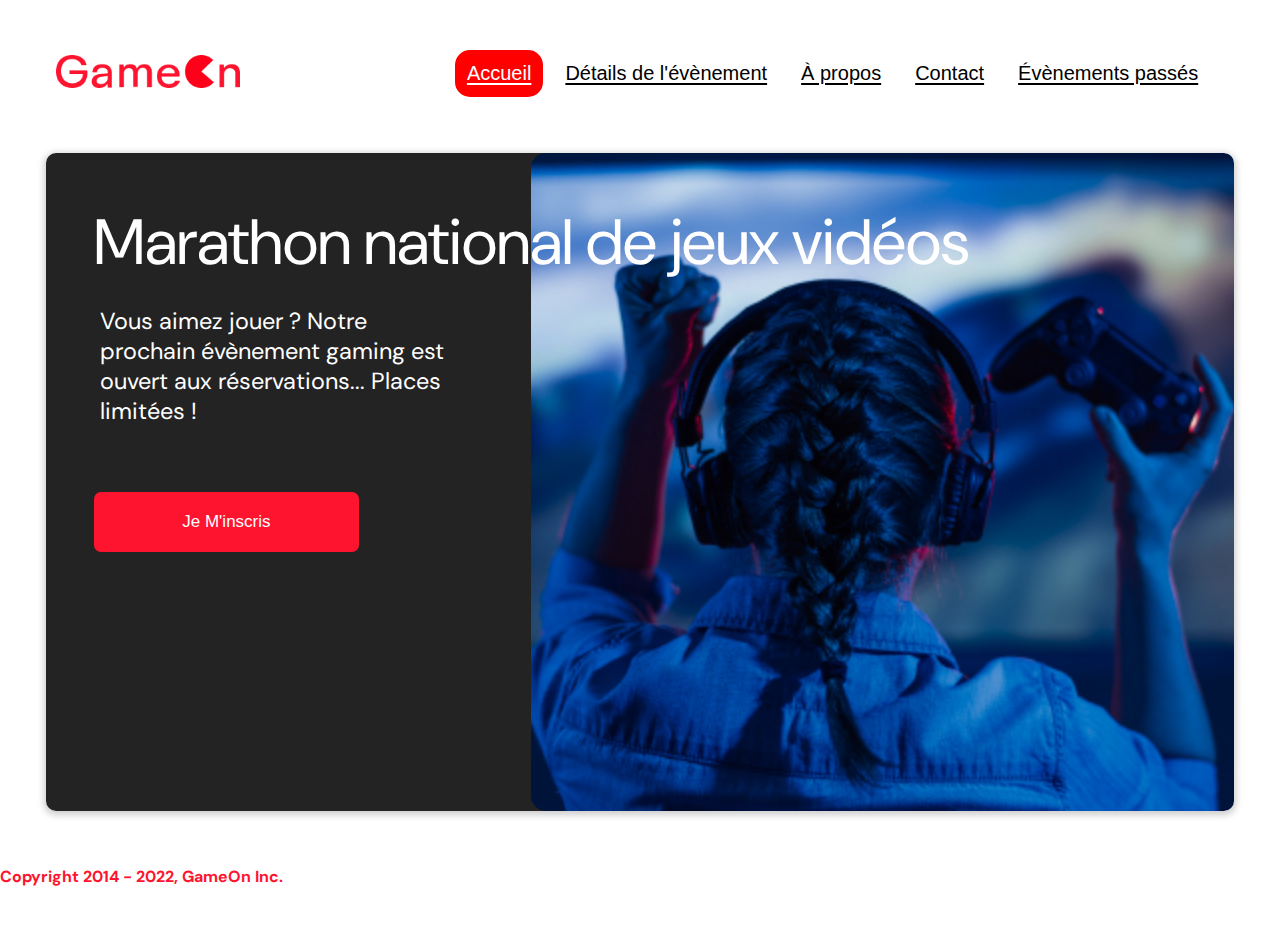
==== commit 7faad116: "." ====
--- a/index.html
+++ b/index.html
@@ -29,8 +29,7 @@
         <div class="hero-section">
           <div class="hero-content">
             <h1 class="hero-headline">
-              Marathon national<br>
-              de jeux vidéos
+              Marathon national de jeux vidéos
             </h1>
             <p class="hero-text">
               Vous aimez jouer ? Notre prochain évènement gaming est ouvert
--- a/css/style.css
+++ b/css/style.css
@@ -189,6 +189,12 @@
   margin-right: 20px;
 }
 
+.main-navbar span {
+  border-bottom: 5px blue;
+  text-decoration: underline;
+  text-underline-offset: 3px;
+}
+
 .topnav a {
   float: left;
   display: block;
@@ -205,14 +211,12 @@
   background-color: #ff0000;
   color: #ffffff;
   border-radius: 15px;
-  text-decoration: underline;
 }
 
 .topnav a.active {
   background-color: #ff0000;
   color: #ffffff;
   border-radius: 15px;
-  text-decoration: underline;
 }
 
 .topnav .icon {
--- a/css/responsiv.css
+++ b/css/responsiv.css
@@ -37,7 +37,7 @@
     right: 0px;
     display: flex;
     justify-content: center;
-    color: #fff;
+    color: #FE142F;
   }
 
   .topnav.responsive a {
@@ -133,11 +133,11 @@
     display: none;
   }
   .hero-headline {
-    font-size: 4rem;
+    font-size: 3rem;
     font-weight: 600;
     white-space: normal;
     overflow-wrap: break-word;
-    width: 90%;
+    width: 100%;
     text-align: start;
   }
   .hero-text {
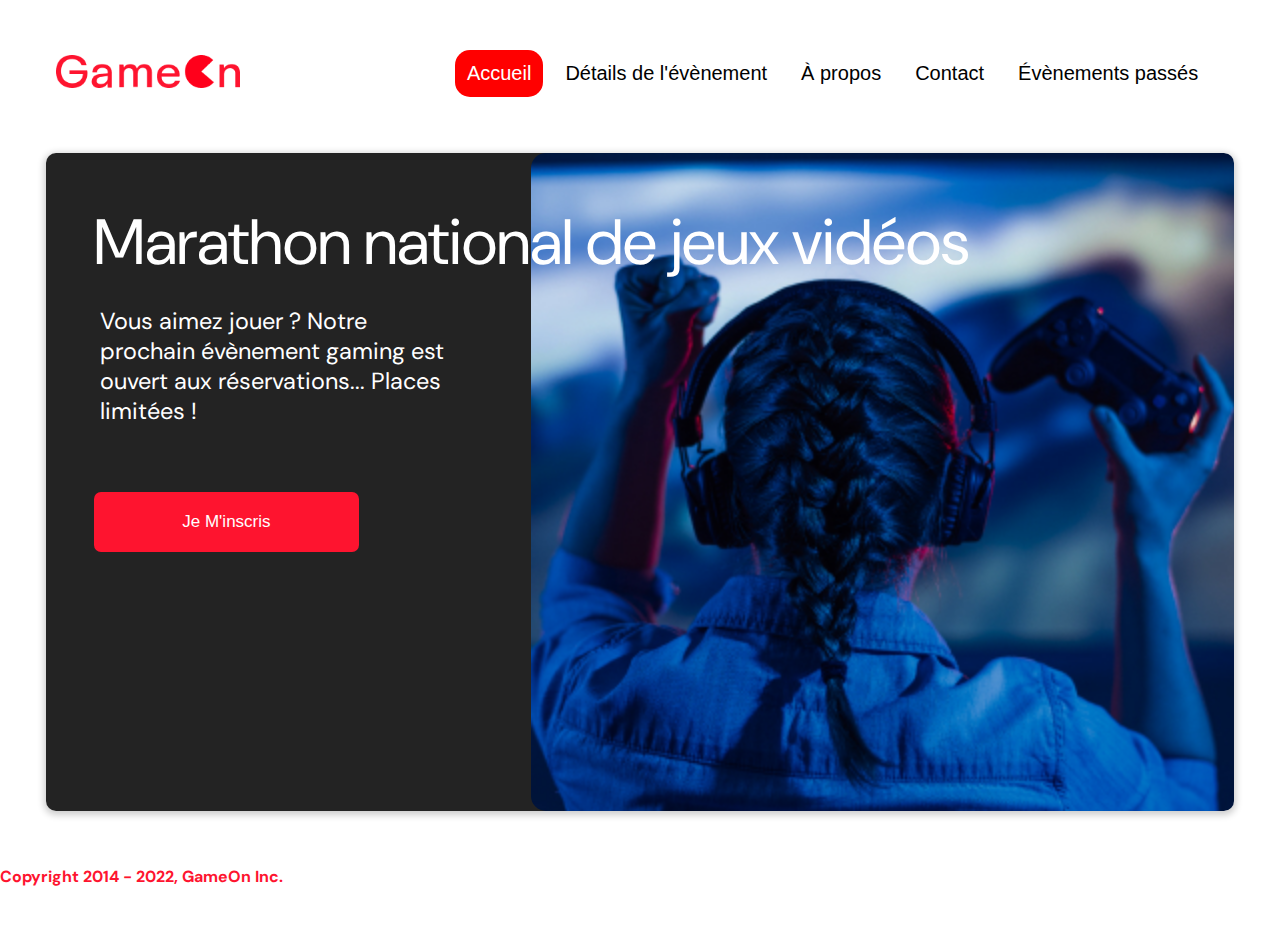
==== commit 64884b2b: "Update index.html" ====
--- a/index.html
+++ b/index.html
@@ -126,7 +126,7 @@
                     J'ai lu et accepté les conditions d'utilisation.
                   </label>
                   <br>
-                  <span class="hidden termsCheckMsg">Vous devez accepté les conditions d'utilisation</span>
+                  <span class="hidden termsCheckMsg"><p>Vous devez accepté les conditions d'utilisation</p></span>
                   <input class="checkbox-input" type="checkbox" id="checkbox2" />
                   <label class="checkbox2-label" for="checkbox2">
                     <span class="checkbox-icon"></span>
--- a/css/style.css
+++ b/css/style.css
@@ -189,8 +189,7 @@
   margin-right: 20px;
 }
 
-.main-navbar span {
-  border-bottom: 5px blue;
+.main-navbar span:hover{
   text-decoration: underline;
   text-underline-offset: 3px;
 }
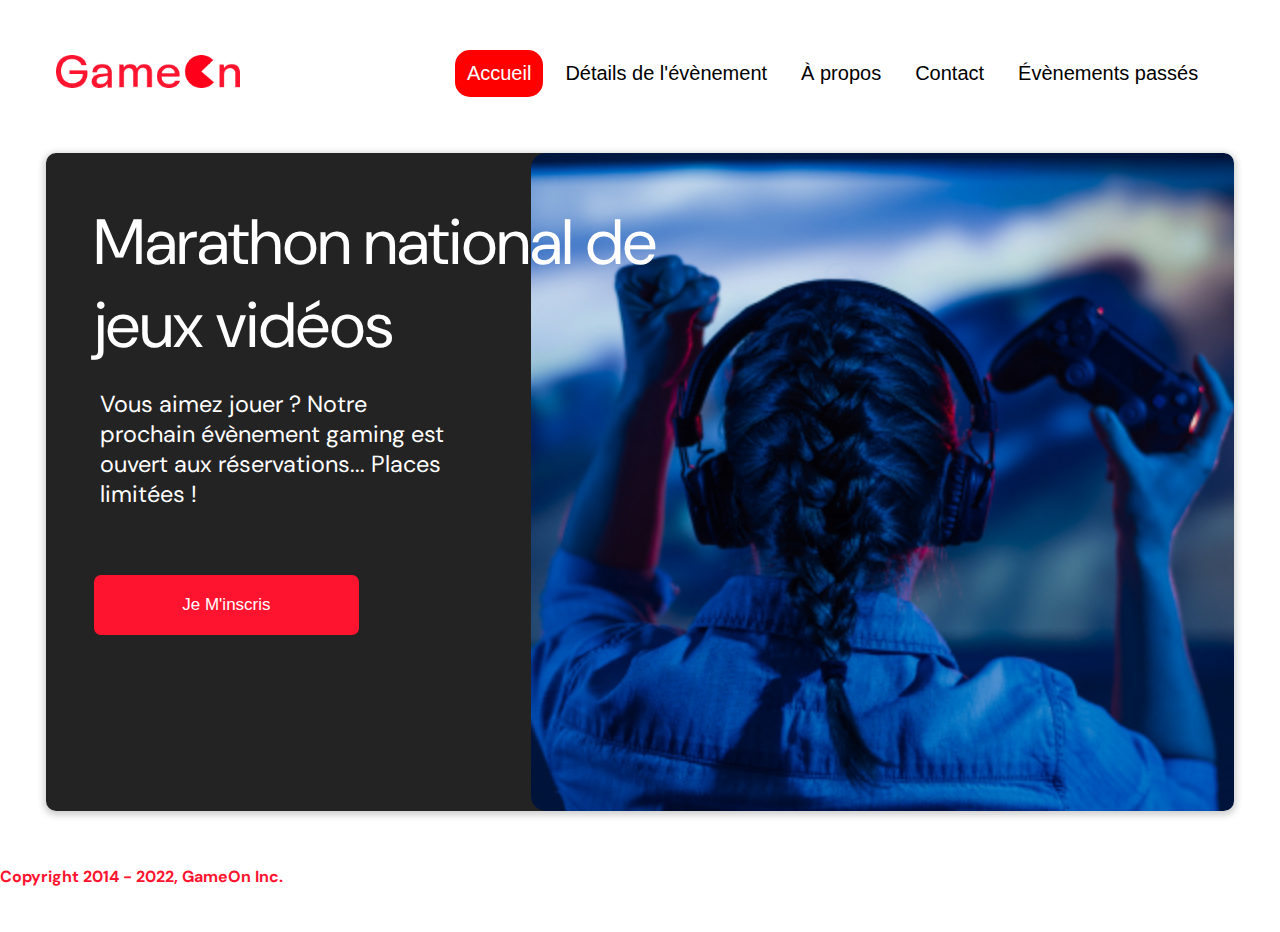
==== commit 5e73452b: "." ====
--- a/index.html
+++ b/index.html
@@ -156,7 +156,6 @@
       </footer>
       <script src="scripts/form.js"></script>
       <script src="scripts/responsiv.js"></script>
-      <script src="scripts/notify-inscription.js"></script>
     </div>
   </body>
 </html>
--- a/css/style.css
+++ b/css/style.css
@@ -15,7 +15,6 @@
   margin: auto;
   display: flex;
   flex-direction: column;
-  background-image: url("background.png");
   font-family: var(--font-default);
   font-size: 18px;
   max-width: 1300px;
@@ -85,9 +84,11 @@
 }
 
 .hero-headline {
+  display: flex;
+
+  width: 180%;
   font-size: 4rem;
   font-weight: normal;
-  white-space: nowrap;
 }
 
 .hero-text {
